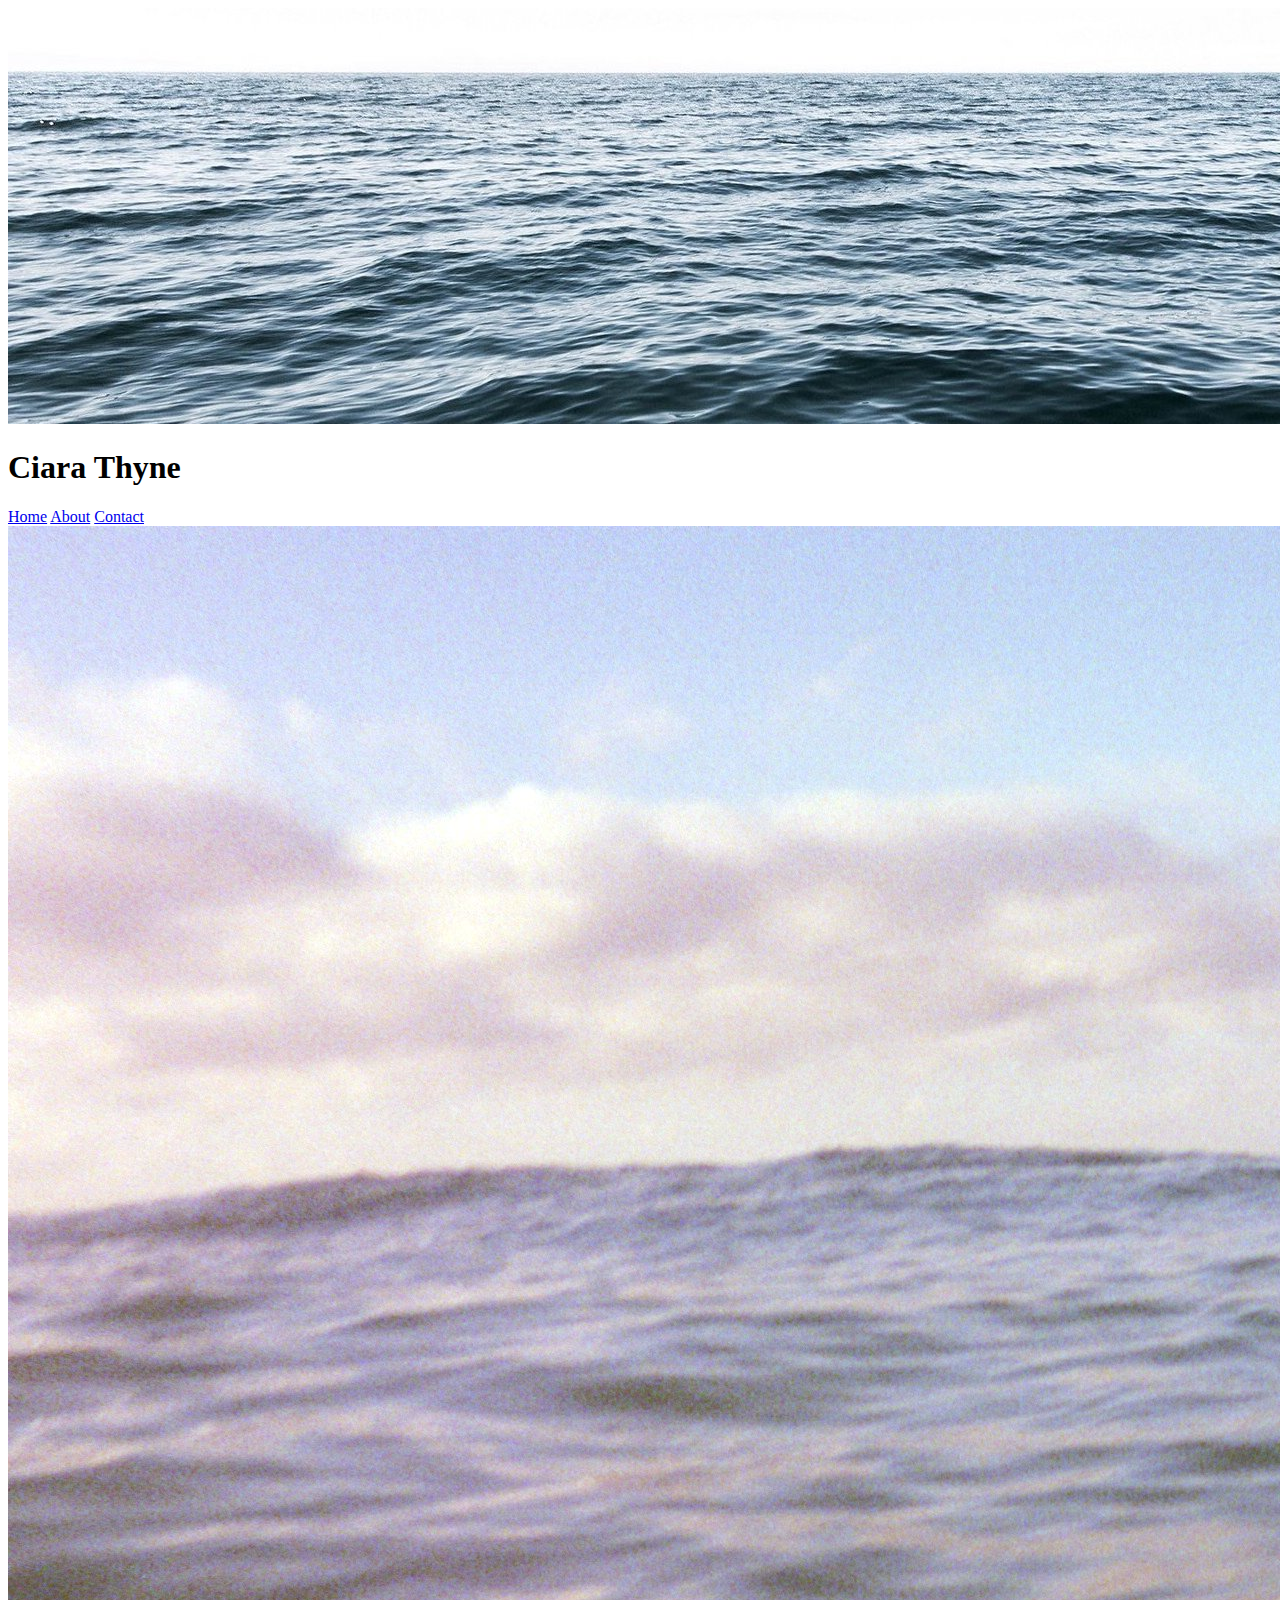
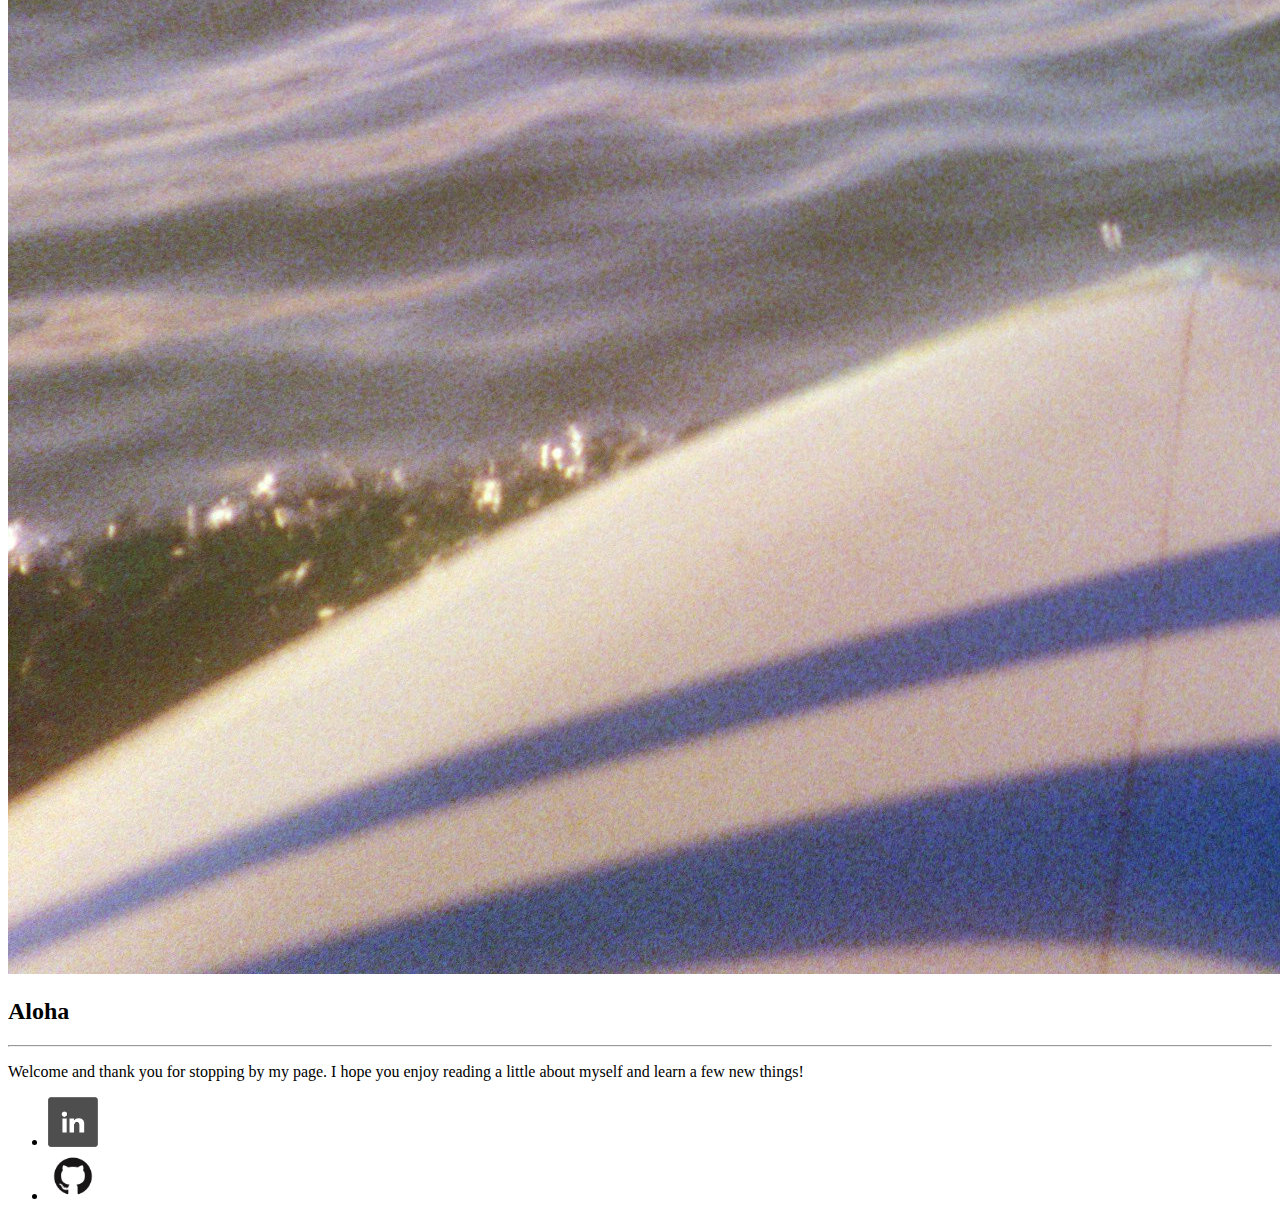
==== index.html @ 0e612fdd "Add files via upload" ====
<!DOCTYPE html>
<html lang="en">
  <head>
    <meta charset="utf-8">
    <meta name="viewport" content="width=device-width">
    <title>Ciara Thyne | Portfolio</title>
    <link href="style.css" rel="stylesheet" type="text/css" />
  </head>
  <!--Banner with name-->  
  <body>  
    <header>
      <div class="page-banner">
        <img src="images/about/sea-photo.jpg" alt="image of ocean"/>
        <div class="centered-text">
          <h1>Ciara Thyne</h1>
        </div>
      </div>
    </header>
    <!--=Navigation tool bar-->    
    <div class="navigation-tool">
      <nav>
        <a href="index.html">Home</a>
        <a href="about.html">About</a>
        <a href="contact.html">Contact</a>
      </nav>
    </div>
  <!-- Background image & Aloha Header --> 
    <main>
      <div class="home-image">
        <img src="images/home/surfboard.jpg" alt="Surfboard in water"/>
      <h2>Aloha</h2> 
    </div>
    <hr>
<!-- Welcome story column  -->
    <div class="welcome-story" >
        <p>Welcome and thank you for stopping by my page.  I hope you enjoy reading a little about myself and learn a few new things!</p>
    </div>
  </main>
    <footer>
      <div class="footer">
          <ul>
            <li>
              <a href="https://www.linkedin.com/in/ciarathynepdx"><img src="images/contact/linkedin.jpg" width="50" alt="LinkedIn Site"></a>
            </li>
            <li>
              <a href="https://github.com/cthyne"><img src="images/contact/github-logo.jpg" width="50" alt="GitHub Website Link"></a>
            </li>
          </ul>
      </div>
    </footer>
    <script src="script.js"></script>
  </body>
</html>
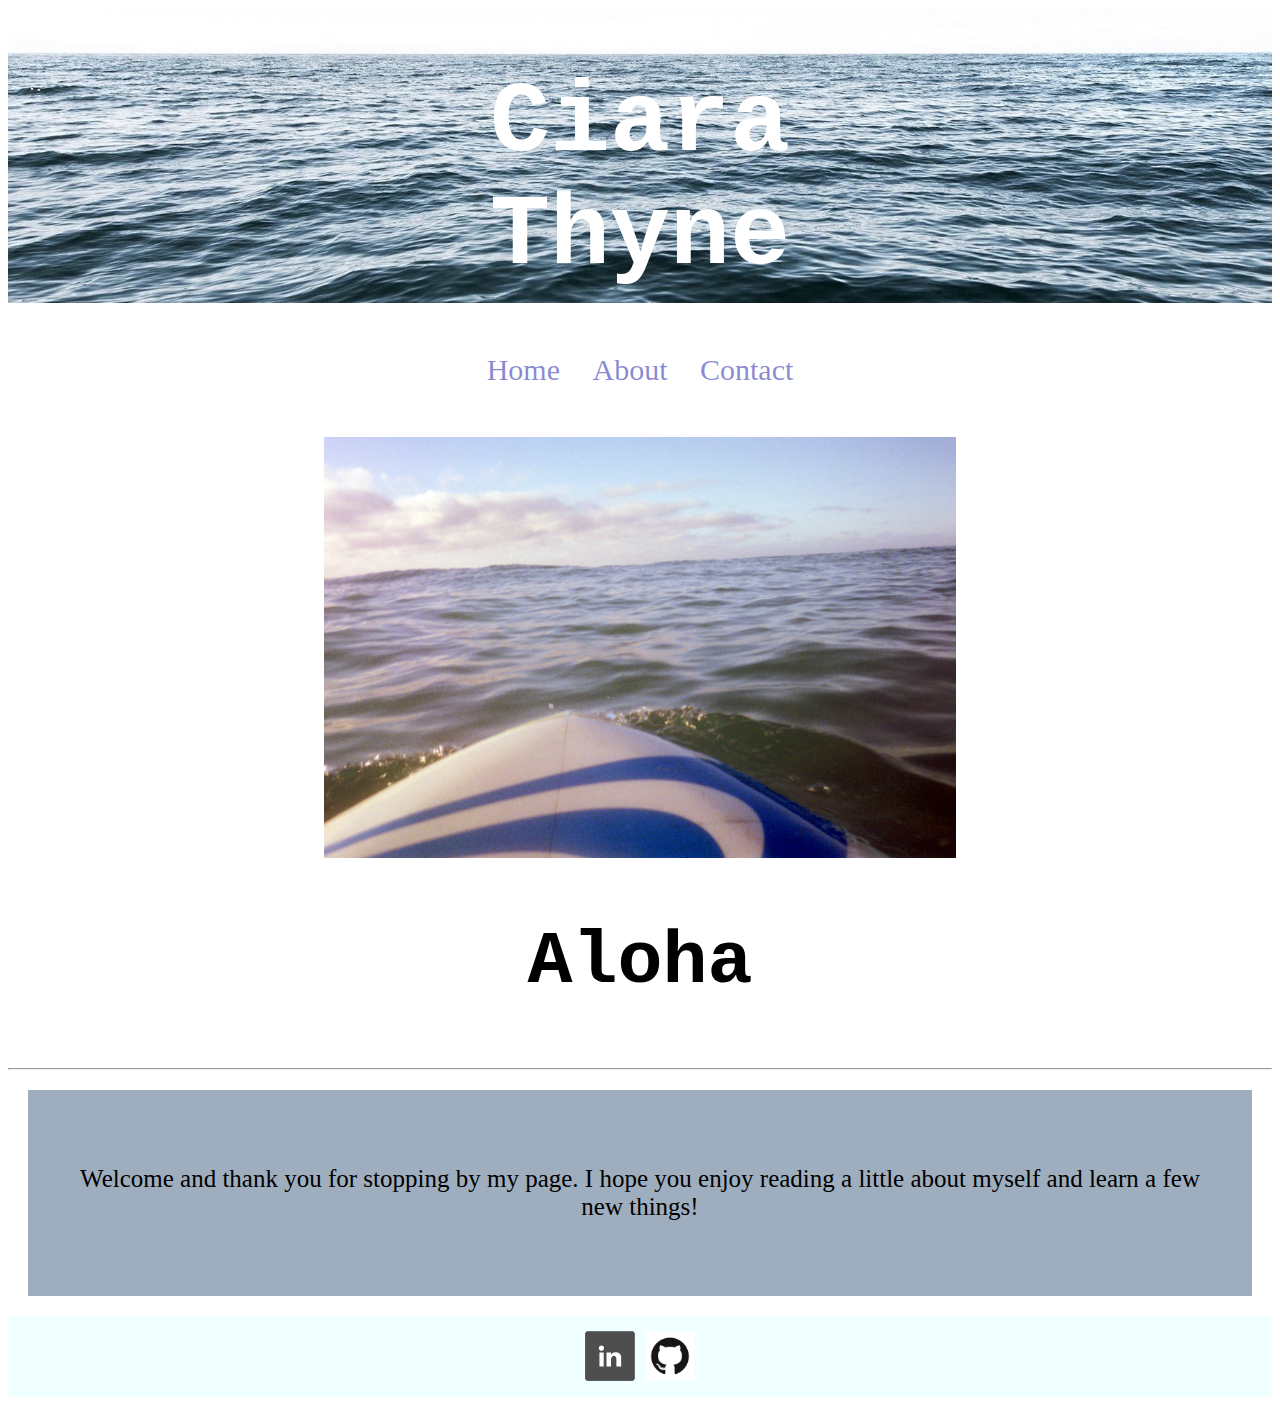
==== commit a8f59414: "Update index.html" ====
--- a/index.html
+++ b/index.html
@@ -10,7 +10,7 @@
   <body>  
     <header>
       <div class="page-banner">
-        <img src="images/about/sea-photo.jpg" alt="image of ocean"/>
+        <img src="images/about/sea-photo.jpg" alt="image of sea"/>
         <div class="centered-text">
           <h1>Ciara Thyne</h1>
         </div>
@@ -50,4 +50,4 @@
     </footer>
     <script src="script.js"></script>
   </body>
-</html>+</html>
--- a/style.css
+++ b/style.css
@@ -0,0 +1,137 @@
+/*--------=Navigation toolbar--------*/
+nav {
+  font-size: 30px;
+  word-spacing: 25px;
+  display: block;
+  margin-top: auto; 
+  margin-bottom: auto; 
+  padding: 50px;
+  background-color: white;
+  text-align: center;
+}
+
+nav a {
+  color:rgba(20, 20, 163, 0.514);
+  font-family: Cambria, Cochin, Georgia, Times, 'Times New Roman', serif;
+  text-decoration: none;
+}
+
+nav a:hover {
+  color:blueviolet;
+  
+}
+
+/*-------Banner on all pages------*/
+.page-banner img{
+  display: block;
+  margin-bottom: auto;
+  margin-top: auto;
+  width: 100%;
+}
+
+.page-banner h1 {
+  font-family: monospace; 
+  text-align: center;
+  position: relative;
+  color: white;
+  font-weight: 800;
+}
+
+.centered-text {
+  position: absolute;
+  font-size: 50px;
+  top: 20%;
+  left: 50%;
+  transform: translate(-50%, -50%);
+}
+
+/*-------------------=footer on all pages------------------------*/
+.footer {
+  width: 100%;
+  text-align: center;
+  background-color: azure;
+}
+
+.footer ul {
+  margin: 0;
+	padding: 0;
+	list-style: none;
+	display: inline-block;
+}
+
+.footer ul li {
+  float: left;	
+	margin: 15px 5px 8px 5px;
+}
+
+/*------=images on home-page---------*/
+.home-image img {
+	display: block;
+  margin-left: auto;
+  margin-right: auto;
+  width: 50%;   
+}
+
+/*-----=aloha header & paragraph on homepage-----------------*/
+.home-image h2 {
+  font-family: monospace;
+  text-align: center;
+  font-size: 75px;
+  font-weight: 600;
+}
+
+.welcome-story {
+  font-family: Cambria, Cochin, Georgia, Times, 'Times New Roman', serif;
+  text-align: center;
+  font-size: 25px;
+  background-color: rgb(159, 174, 190);
+  margin: 20px;
+  padding: 50px;
+}
+
+/*--------=About Section Container--------------*/
+
+.about-section {
+  text-align: left;
+  display: block;
+  margin: 10px;
+  padding: 10px;
+  background-color: lightblue;
+}
+
+/*---------= Contact three column images-----------*/
+.column {
+  float: left;
+  width: 30%;
+  padding: 5px;
+}
+
+.row::after {
+  content: "";
+  clear: both;
+  display: table;
+}
+
+/*-----------=Contact information container----------------*/
+
+.aloha-definition-container {
+  text-align: center;
+  display: block;
+  line-height: 0.8;
+  font-family: 'Franklin Gothic Medium', 'Arial Narrow', Arial, sans-serif;
+}
+
+.contact-container, .contact-container h3 {
+  font-family:Cambria, Cochin, Georgia, Times, 'Times New Roman', serif;
+  font-size: 25px;
+  text-decoration: none;
+  text-align: center;
+  margin-bottom: -15px; 
+  margin-top: 50px;
+}
+
+.contact-container ol {
+  display: inline-block;
+  text-align: left;
+}
+
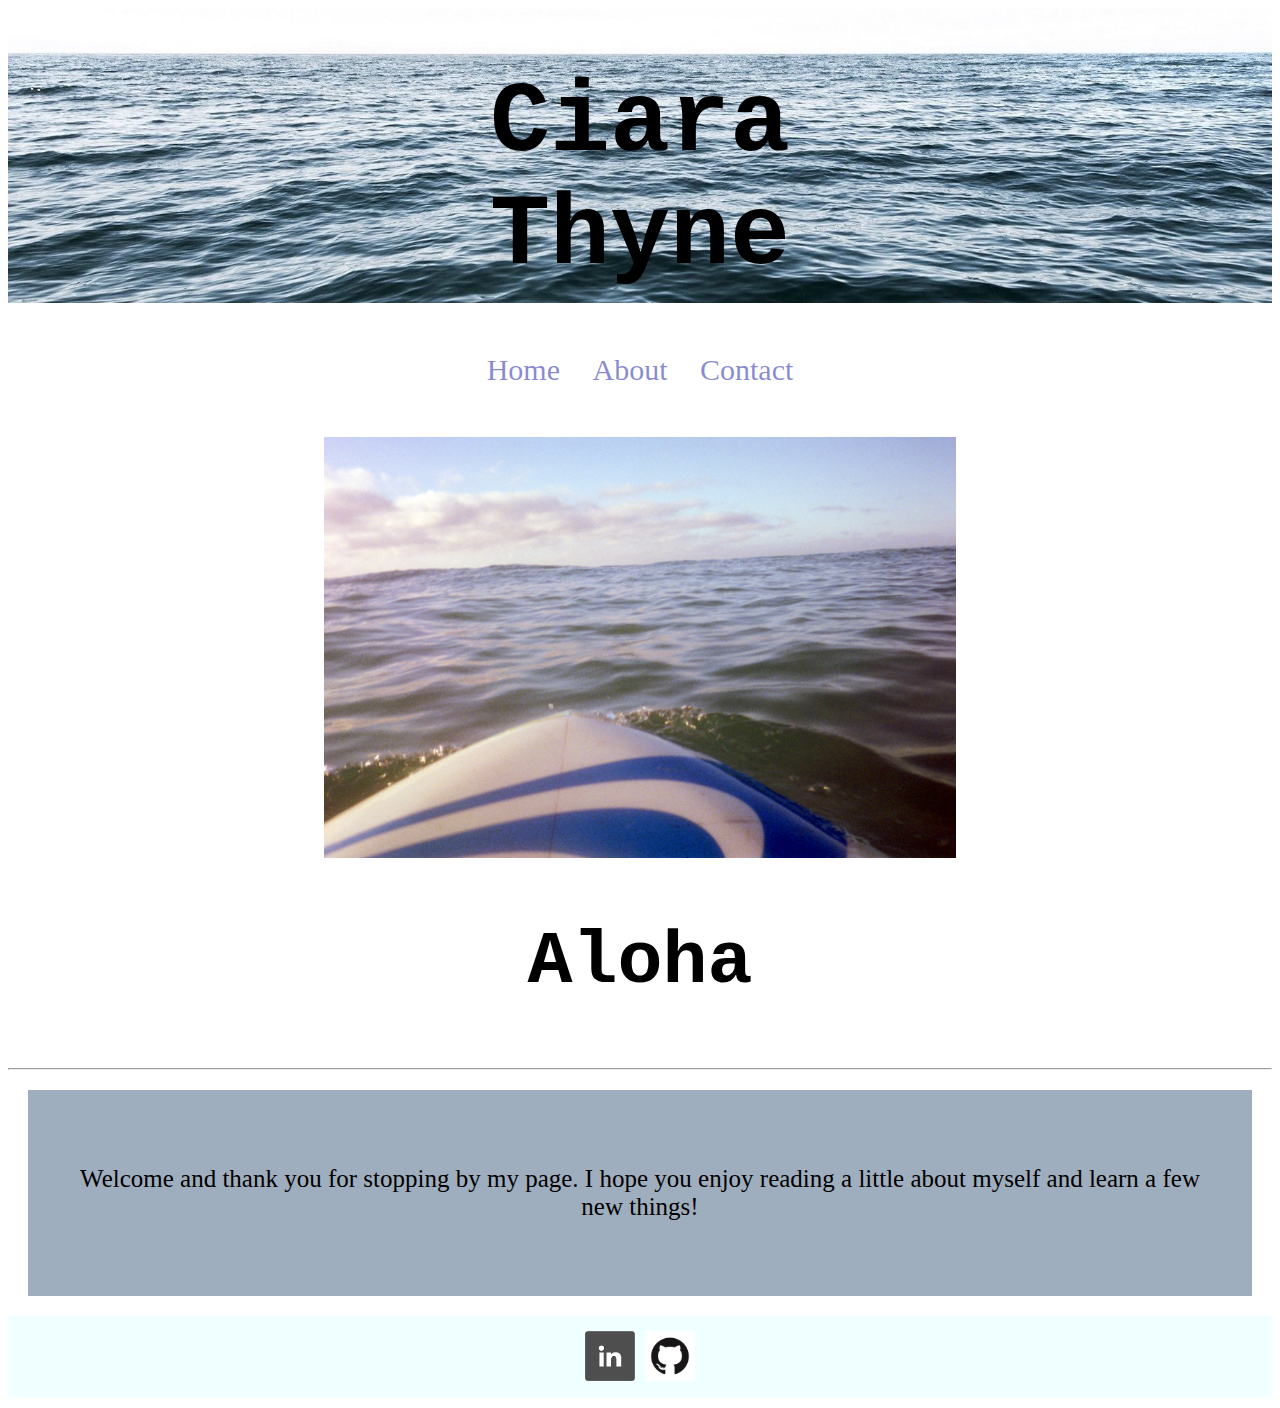
==== commit f582d3e3: "Update index.html" ====
--- a/index.html
+++ b/index.html
@@ -6,15 +6,15 @@
     <title>Ciara Thyne | Portfolio</title>
     <link href="style.css" rel="stylesheet" type="text/css" />
   </head>
-  <!--Banner with name-->  
+  <!--=Banner with name-->
   <body>  
     <header>
       <div class="page-banner">
-        <img src="images/about/sea-photo.jpg" alt="image of sea"/>
+        <img src="images/about/sea-photo.jpg" alt="photo of sea"/>
         <div class="centered-text">
           <h1>Ciara Thyne</h1>
         </div>
-      </div>
+     </div>
     </header>
     <!--=Navigation tool bar-->    
     <div class="navigation-tool">
--- a/style.css
+++ b/style.css
@@ -33,7 +33,7 @@
   font-family: monospace; 
   text-align: center;
   position: relative;
-  color: white;
+  color: black;
   font-weight: 800;
 }
 
